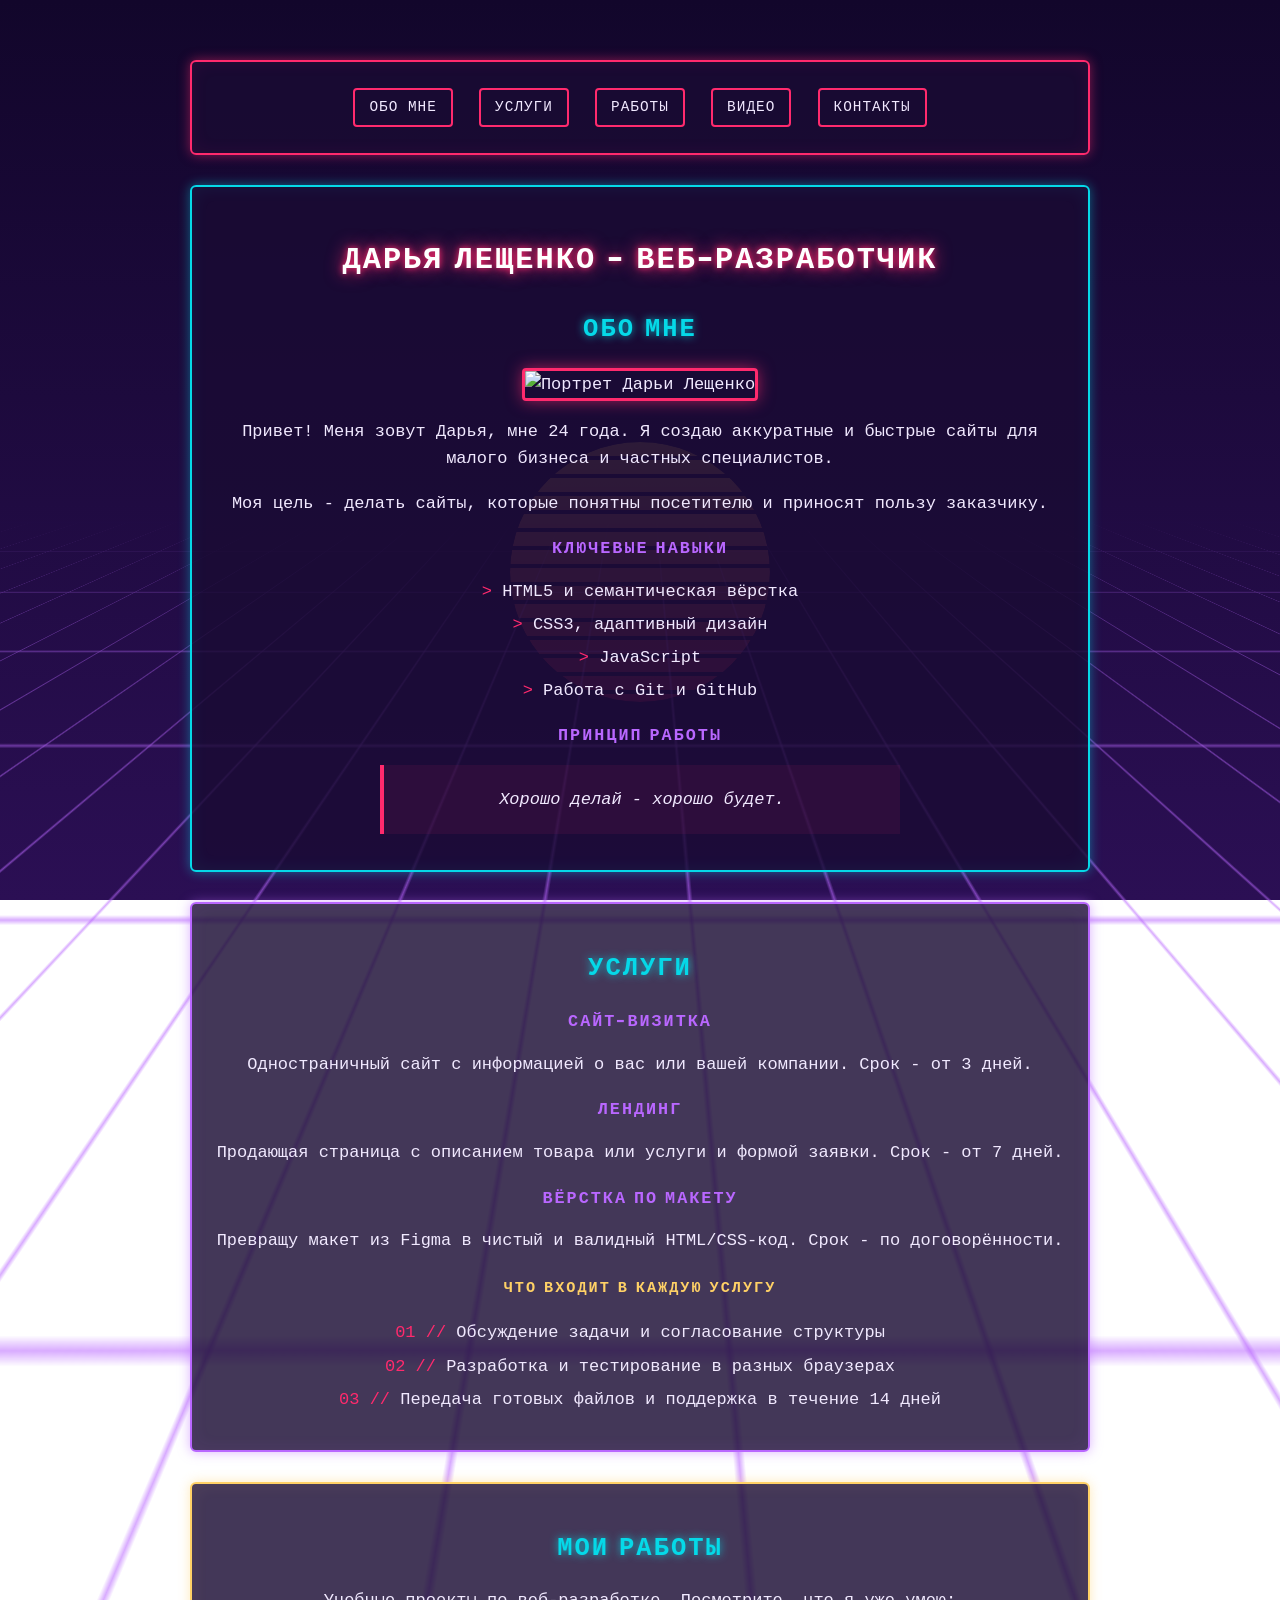
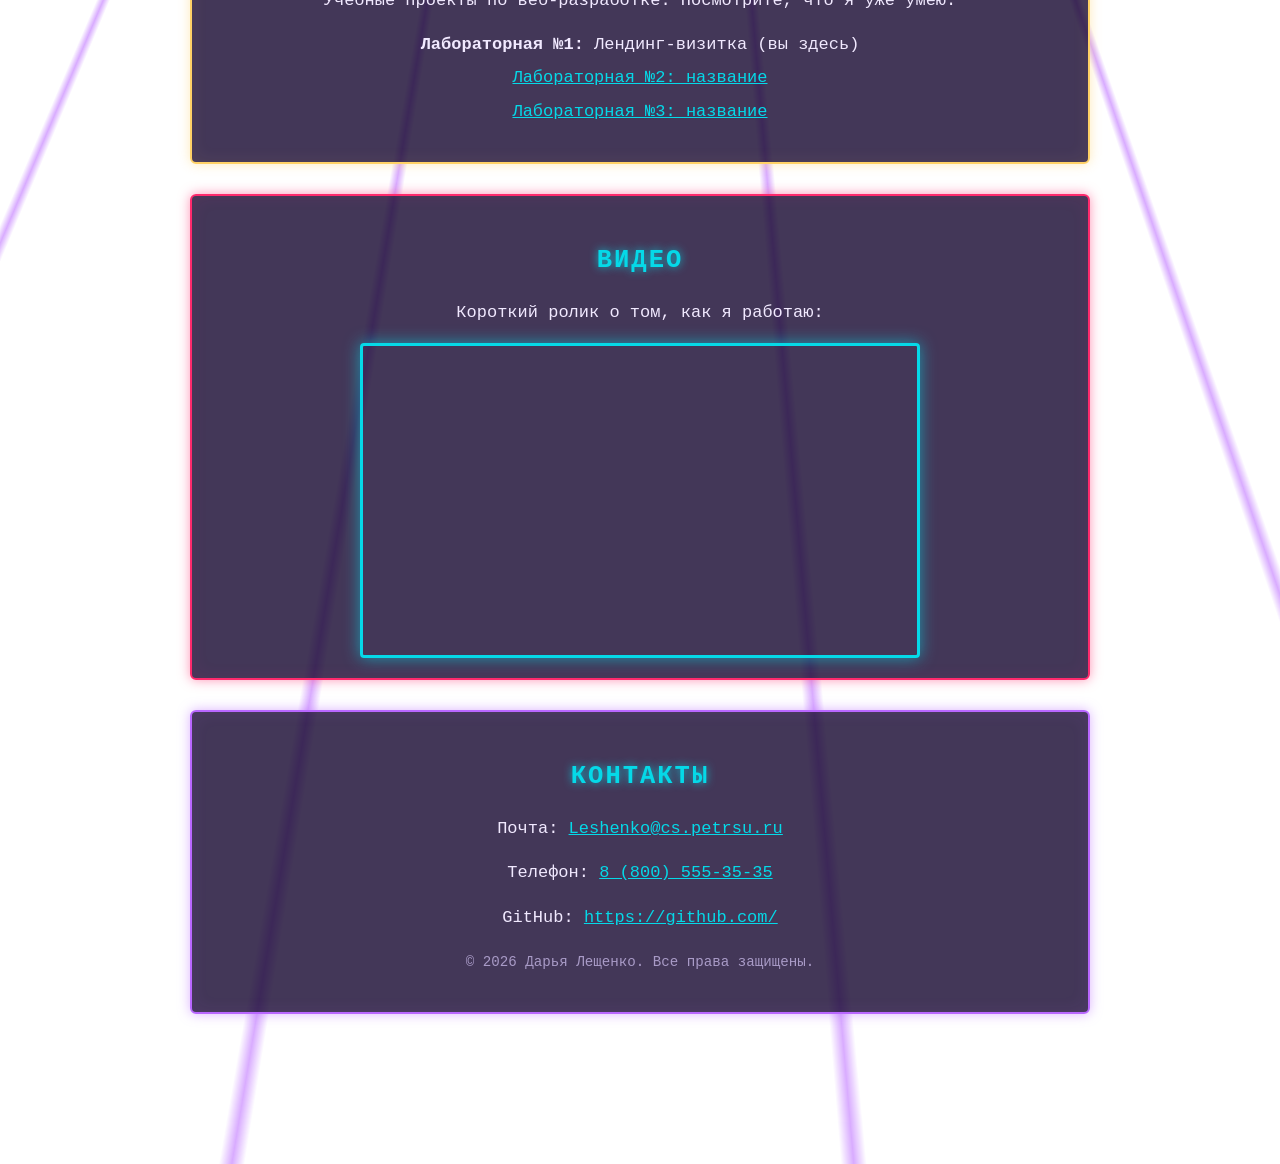
==== index.html @ 241fed95 "Rename Визитка.html to index.html" ====
<!DOCTYPE html>
<html lang="ru">
    <head>
        <meta charset="UTF-8">
        <meta name="viewport" content="width=device-width, initial-scale=1.0">
        <meta name="description" content="Портфолио-визитка Дарьи Лещенко">
        <link rel="stylesheet" href="visitka-style.css">
        <link type="image/x-icon" rel="icon" href="favicon-16x16.png">
        <title>Визитка</title>
    </head>
    <body>
        <header id="top">
            <nav>
                    <a href="#about">Обо мне</a>
                    <a href="#services">Услуги</a>
                    <a href="#works">Работы</a>
                    <a href="#video">Видео</a>
                    <a href="#contacts">Контакты</a>
            </nav>
        </header>

        <main>
            <section id="about">
                <h1>Дарья Лещенко - веб-разработчик</h1>
                <h2>Обо мне</h2>

                <img src="https://static.life.ru/ip/unsafe/rs:fit:1200:/q:98/sh:0.5/czM6Ly9saWZlLXN0YXRpYy9wdWJsaWNhdGlvbnMvMjAyNC8zLzYvMzc0Mjk1NTM5MzIuNTg1NDQud2VicA==.webp" alt="Портрет Дарьи Лещенко" title="Дарья Лещенко, веб-разработчик" width="400" height="300">

                <p>Привет! Меня зовут Дарья, мне 24 года. Я создаю аккуратные и быстрые сайты для малого бизнеса и частных специалистов.</p>
                <p>Моя цель - делать сайты, которые понятны посетителю и приносят пользу заказчику.</p>

                <h3>Ключевые навыки</h3>
                <ul id="skills">
                    <li>HTML5 и семантическая вёрстка</li>
                    <li>CSS3, адаптивный дизайн</li>
                    <li>JavaScript</li>
                    <li>Работа с Git и GitHub</li>
                </ul>

                <h3>Принцип работы</h3>
                <blockquote>
                    <p>Хорошо делай - хорошо будет.</p>
                </blockquote>
            </section>
            <section id="services">
                <h2>Услуги</h2>

                <h3>Сайт-визитка</h3>
                <p>Одностраничный сайт с информацией о вас или вашей компании. Срок - от 3 дней.</p>

                <h3>Лендинг</h3>
                <p>Продающая страница с описанием товара или услуги и формой заявки. Срок - от 7 дней.</p>

                <h3>Вёрстка по макету</h3>
                <p>Превращу макет из Figma в чистый и валидный HTML/CSS-код. Срок - по договорённости.</p>

                <h4>Что входит в каждую услугу</h4>
                <ol>
                    <li>Обсуждение задачи и согласование структуры</li>
                    <li>Разработка и тестирование в разных браузерах</li>
                    <li>Передача готовых файлов и поддержка в течение 14 дней</li>
                </ol>
            </section>
            <section id="works">
                <h2>Мои работы</h2>
                <p>Учебные проекты по веб-разработке. Посмотрите, что я уже умею:</p>

                <ul id="works-list">
                    <li><strong>Лабораторная №1:</strong> Лендинг-визитка (вы здесь)</li>
                    <li><a href="lab2/index.html">Лабораторная №2: название</a></li>
                    <li><a href="lab3/index.html">Лабораторная №3: название</a></li>
                </ul>
            </section>
            <section id="video">
                <h2>Видео</h2>
                <p>Короткий ролик о том, как я работаю:</p>

                <iframe
                    width="560"
                    height="315"
                    src="https://www.youtube-nocookie.com/embed/khq4jkXw_5c"
                    title="Видео-презентация на YouTube"
                    referrerpolicy="strict-origin-when-cross-origin"
                    allow="accelerometer; autoplay; clipboard-write; encrypted-media; gyroscope; picture-in-picture"
                    allowfullscreen>
                </iframe>
            </section>
        </main>

        <footer id="contacts">
            <h2>Контакты</h2>
            <p>Почта: <a href="mailto:Leshenko@cs.petrsu.ru">Leshenko@cs.petrsu.ru</a></p>
            <p>Телефон: <a href="tel:88005553535">8 (800) 555-35-35</a></p>
            <p>GitHub: <a href="https://github.com/" target="_blank" rel="noopener">https://github.com/</a></p>
            <p><small>&copy; 2026 Дарья Лещенко. Все права защищены.</small></p>
        </footer>
    </body>
</html>
---- visitka-style.css ----
/* Шрифт Orbitron подгружается из интернета; без сети сработает запасной */
@import url("https://fonts.googleapis.com/css2?family=Orbitron:wght@500;700&display=swap");
 
:root {
    --bg-top: #12062b;
    --bg-bottom: #2b0f54;
    --panel: rgba(26, 11, 52, 0.82);
    --pink: #ff2a6d;
    --cyan: #05d9e8;
    --violet: #b967ff;
    --sun-1: #ffd166;
    --sun-2: #ff2a6d;
    --text: #f1e9ff;
}
 
* {
    box-sizing: border-box;
}
 
body {
    margin: 0;
    padding: 30px 16px 120px;
    min-height: 100vh;
    overflow-x: hidden;
    background: linear-gradient(180deg, var(--bg-top) 0%, var(--bg-bottom) 100%) fixed;
    color: var(--text);
    font-family: "Courier New", Courier, monospace;
    font-size: 17px;
    line-height: 1.6;
}
 
/* Закат */
body::before {
    content: "";
    position: fixed;
    left: 50%;
    bottom: 22vh;
    width: 260px;
    height: 260px;
    margin-left: -130px;
    border-radius: 50%;
    background: linear-gradient(180deg, var(--sun-1) 0%, var(--sun-2) 100%);
    opacity: 0.45;
    z-index: -2;
    /* полоски на солнце */
    -webkit-mask-image: repeating-linear-gradient(180deg, #000 0 14px, transparent 14px 18px);
    mask-image: repeating-linear-gradient(180deg, #000 0 14px, transparent 14px 18px);
}
 
/* Пол-сетка */
body::after {
    content: "";
    position: fixed;
    left: -50%;
    right: -50%;
    bottom: 0;
    height: 42vh;
    background-image:
        linear-gradient(rgba(185, 103, 255, 0.55) 1px, transparent 1px),
        linear-gradient(90deg, rgba(185, 103, 255, 0.55) 1px, transparent 1px);
    background-size: 48px 48px;
    transform: perspective(300px) rotateX(58deg);
    transform-origin: top center;
    -webkit-mask-image: linear-gradient(to bottom, transparent, #000 60%);
    mask-image: linear-gradient(to bottom, transparent, #000 60%);
    z-index: -1;
}
 
/* Общий вид блоков */
nav,
section,
footer {
    max-width: 900px;
    margin: 30px auto;
    padding: 20px;
    text-align: center;
    background: var(--panel);
    border: 2px solid var(--cyan);
    border-radius: 6px;
    box-shadow: 0 0 12px rgba(5, 217, 232, 0.45), inset 0 0 18px rgba(5, 217, 232, 0.08);
}
 
/* Заголовки */
h1, h2, h3, h4 {
    font-family: Orbitron, "Courier New", monospace;
    text-transform: uppercase;
    letter-spacing: 2px;
}
 
h1 {
    font-size: 1.9rem;
    color: #fff;
    text-shadow: 0 0 6px var(--pink), 0 0 18px var(--pink);
}
 
h2 {
    color: var(--cyan);
    text-shadow: 0 0 8px rgba(5, 217, 232, 0.8);
}
 
h3 {
    color: var(--violet);
    font-size: 1.05rem;
}
 
h4 {
    color: var(--sun-1);
    font-size: 0.95rem;
}
 
/* Меню */
nav {
    border-color: var(--pink);
    box-shadow: 0 0 12px rgba(255, 42, 109, 0.5), inset 0 0 18px rgba(255, 42, 109, 0.08);
}
 
nav a {
    display: inline-block;
    margin: 6px 8px;
    padding: 6px 14px;
    color: var(--text);
    text-decoration: none;
    text-transform: uppercase;
    letter-spacing: 1px;
    font-size: 0.9rem;
    border: 2px solid var(--pink);
    border-radius: 4px;
    transition: background 0.2s, box-shadow 0.2s, color 0.2s;
}
 
nav a:hover,
nav a:focus {
    background: var(--pink);
    color: #fff;
    box-shadow: 0 0 14px var(--pink);
}
 
/* Окантовка секций */
#about    { border-color: var(--cyan); }
#services { border-color: var(--violet); box-shadow: 0 0 12px rgba(185, 103, 255, 0.5), inset 0 0 18px rgba(185, 103, 255, 0.08); }
#works    { border-color: var(--sun-1);  box-shadow: 0 0 12px rgba(255, 209, 102, 0.45), inset 0 0 18px rgba(255, 209, 102, 0.07); }
#video    { border-color: var(--pink);   box-shadow: 0 0 12px rgba(255, 42, 109, 0.5), inset 0 0 18px rgba(255, 42, 109, 0.08); }
 
/* Текст, ссылки, картинки */
a {
    color: var(--cyan);
}
 
a:hover {
    color: var(--pink);
}
 
img {
    max-width: 100%;
    height: auto;
    border: 3px solid var(--pink);
    border-radius: 4px;
    box-shadow: 0 0 16px rgba(255, 42, 109, 0.6);
}
 
blockquote {
    max-width: 520px;
    margin: 16px auto;
    padding: 4px 18px;
    border-left: 4px solid var(--pink);
    background: rgba(255, 42, 109, 0.08);
    font-style: italic;
}
 
/* Списки */
#skills,
#works-list {
    padding: 0;
}
 
#skills li,
#works-list li {
    list-style: none;
    margin: 6px 0;
}
 
#skills li::before {
    content: "> ";
    color: var(--pink);
}
 
ol {
    padding: 0;
    counter-reset: step;
}
 
ol li {
    list-style: none;
    margin: 6px 0;
}
 
ol li::before {
    counter-increment: step;
    content: "0" counter(step) " // ";
    color: var(--pink);
}
 
/* Видео */
iframe {
    display: block;
    margin: 0 auto;
    width: 100%;
    max-width: 560px;
    height: auto;
    aspect-ratio: 16 / 9;
    border: 3px solid var(--cyan);
    border-radius: 4px;
    box-shadow: 0 0 16px rgba(5, 217, 232, 0.6);
}
 
/* Подвал */
footer {
    border-color: var(--violet);
    box-shadow: 0 0 12px rgba(185, 103, 255, 0.5), inset 0 0 18px rgba(185, 103, 255, 0.08);
}
 
small {
    color: #a99bc7;
}
 
/* Мобильные */
@media (max-width: 600px) {
    body {
        font-size: 16px;
        padding: 16px 10px 100px;
    }
 
    h1 {
        font-size: 1.4rem;
    }
 
    body::before {
        width: 180px;
        height: 180px;
        margin-left: -90px;
    }
}
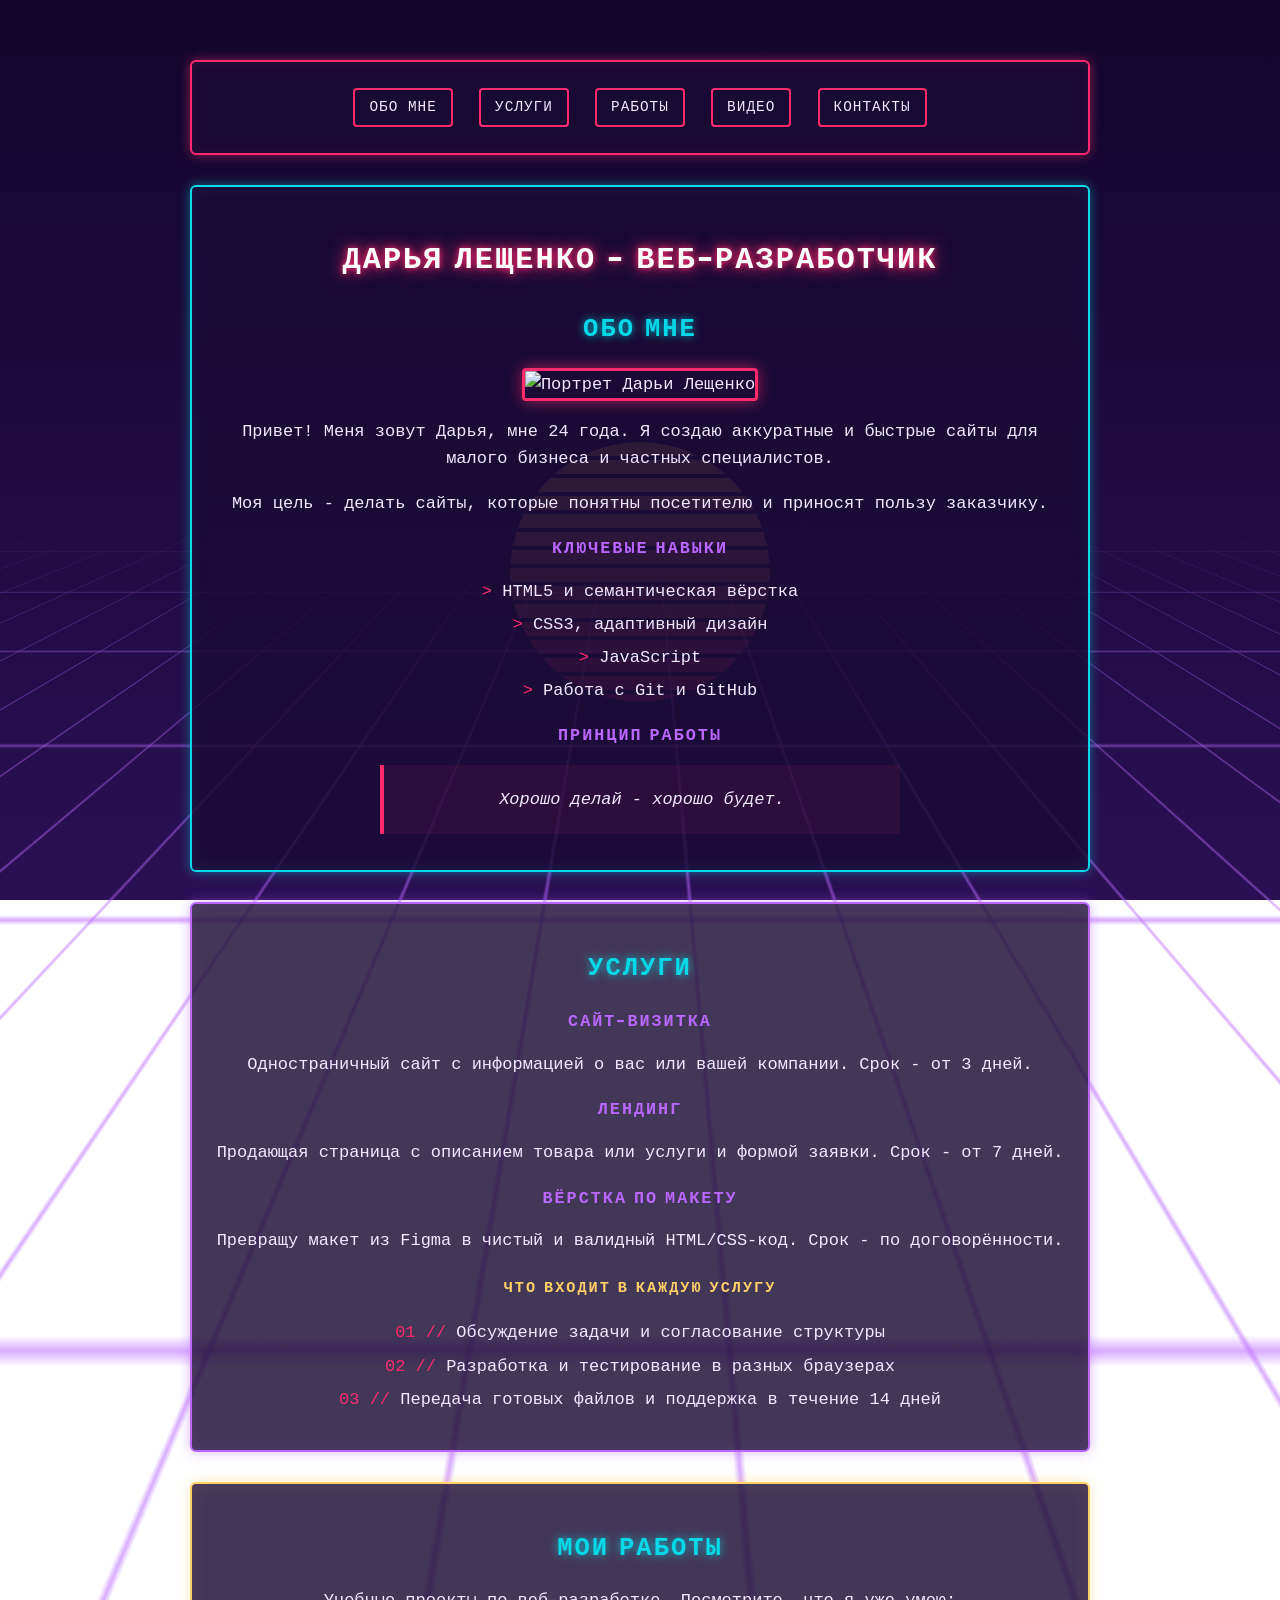
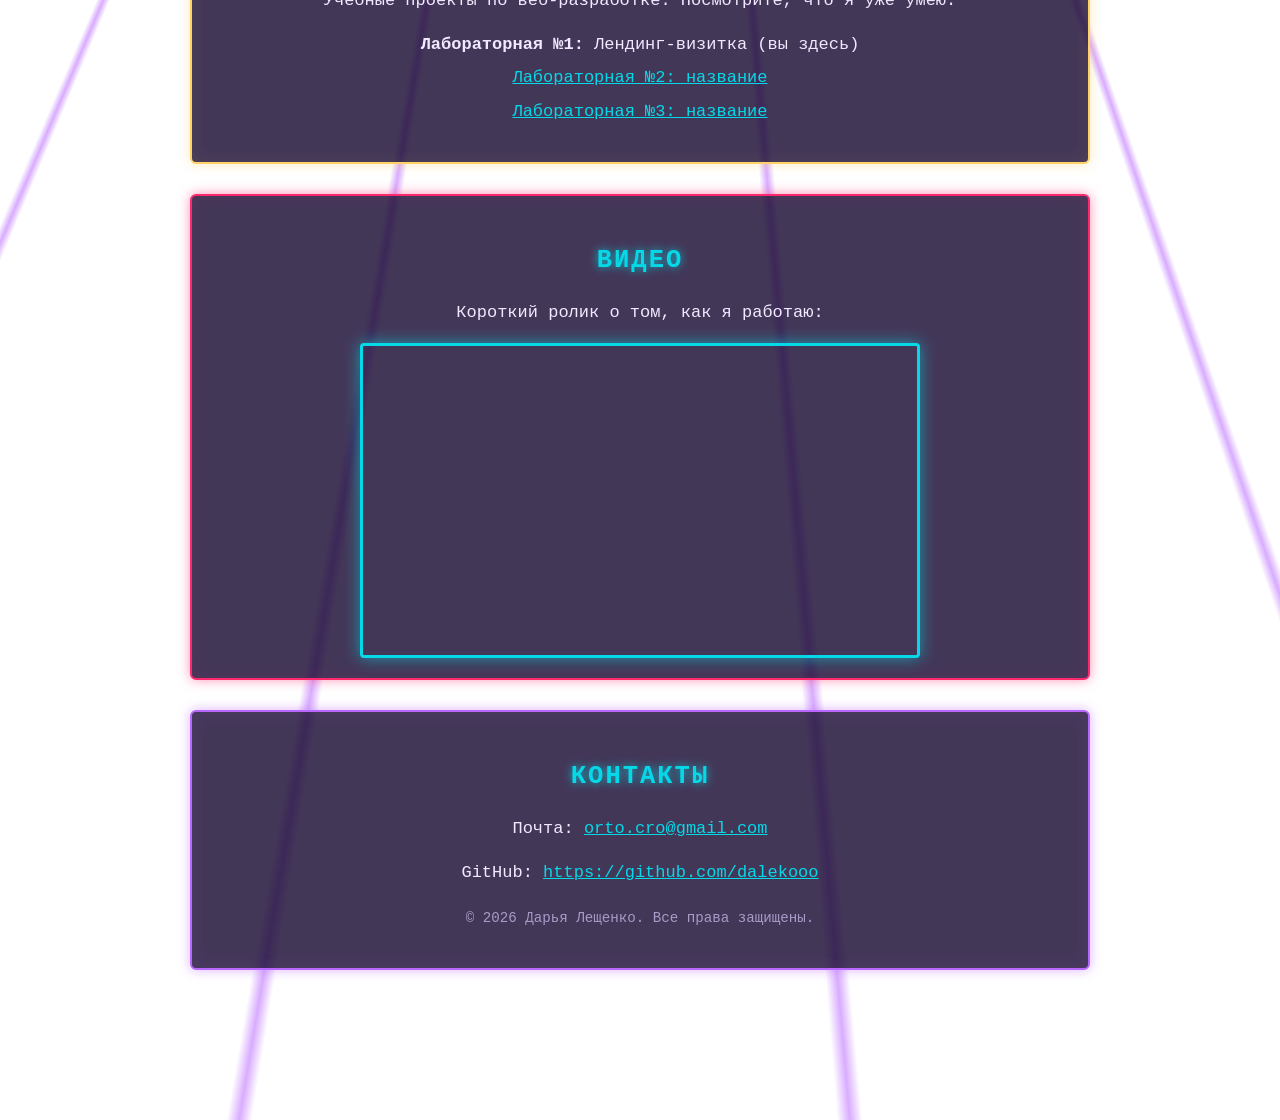
==== commit a734c8ec: "Update index.html" ====
--- a/index.html
+++ b/index.html
@@ -89,9 +89,8 @@
 
         <footer id="contacts">
             <h2>Контакты</h2>
-            <p>Почта: <a href="mailto:Leshenko@cs.petrsu.ru">Leshenko@cs.petrsu.ru</a></p>
-            <p>Телефон: <a href="tel:88005553535">8 (800) 555-35-35</a></p>
-            <p>GitHub: <a href="https://github.com/" target="_blank" rel="noopener">https://github.com/</a></p>
+            <p>Почта: <a href="mailto:orto.cro@gmail.com">orto.cro@gmail.com</a></p>
+            <p>GitHub: <a href="https://github.com/dalekooo" target="_blank" rel="noopener">https://github.com/dalekooo</a></p>
             <p><small>&copy; 2026 Дарья Лещенко. Все права защищены.</small></p>
         </footer>
     </body>
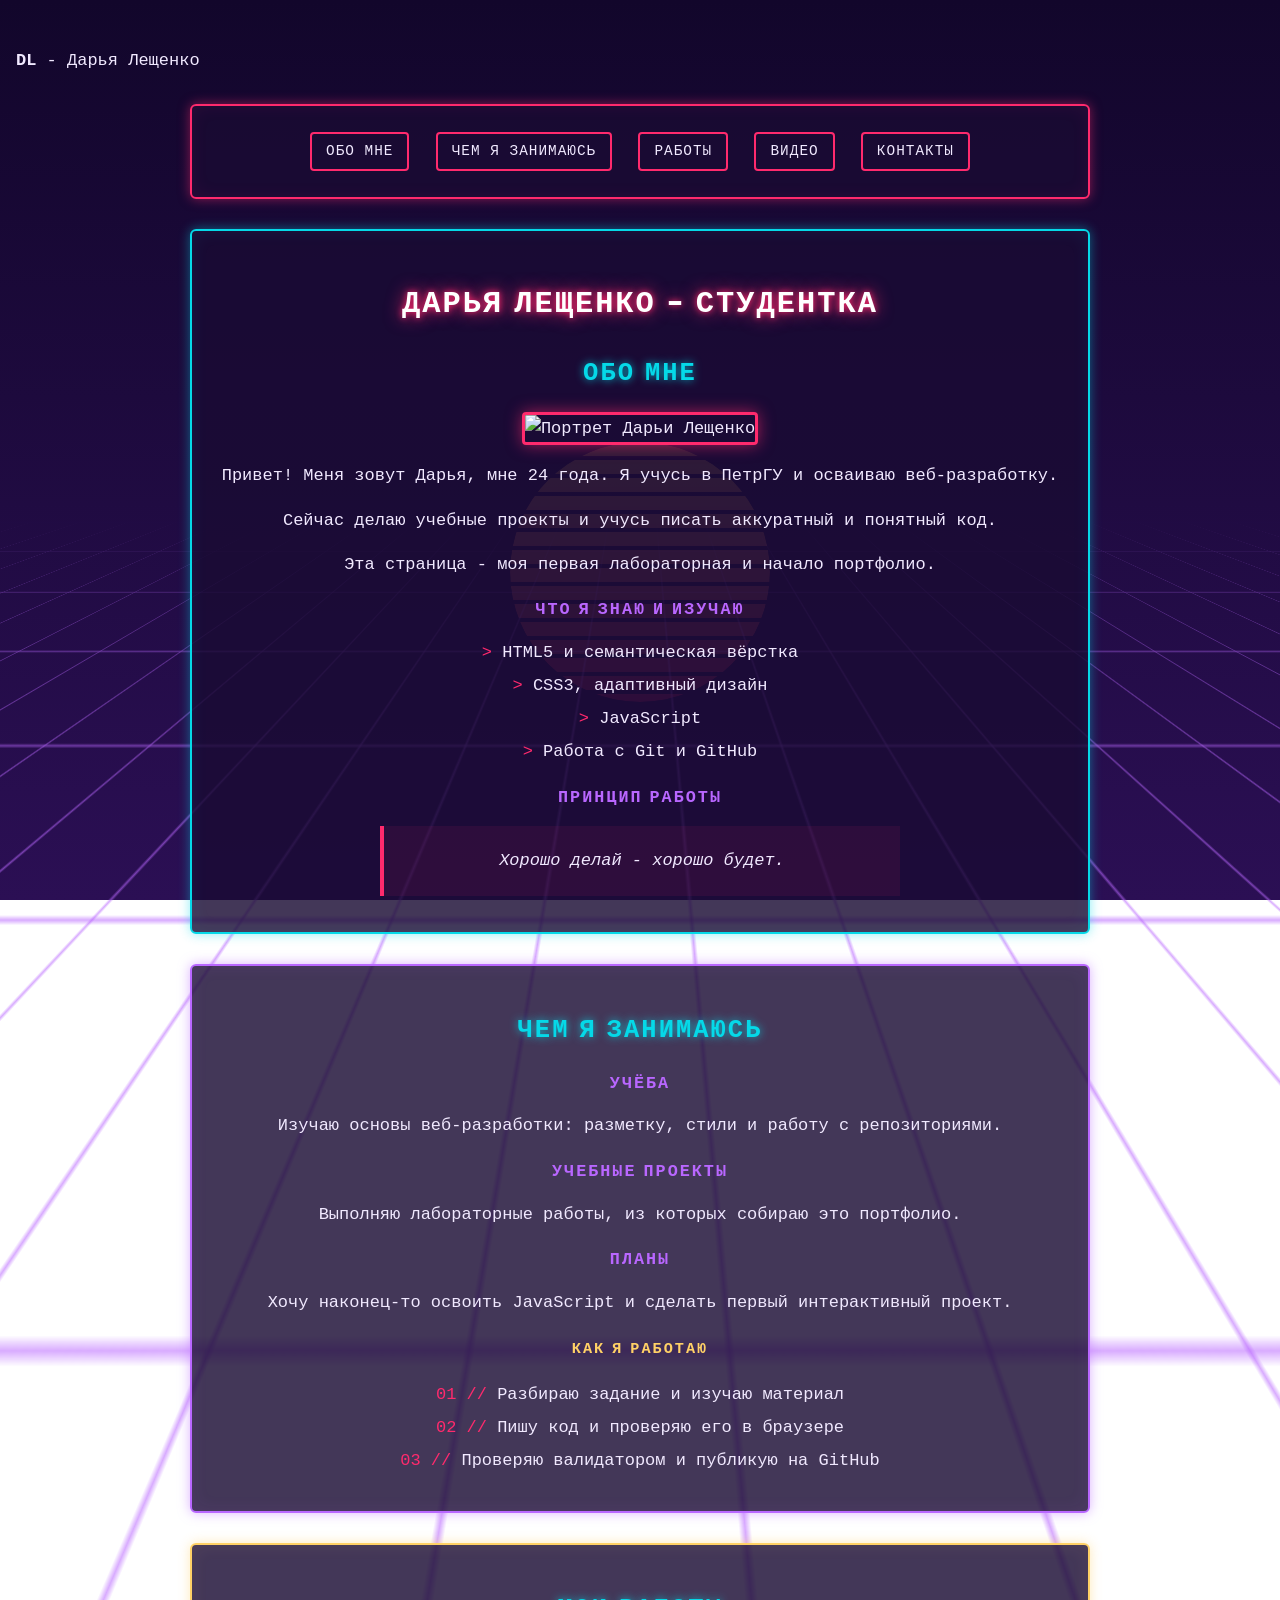
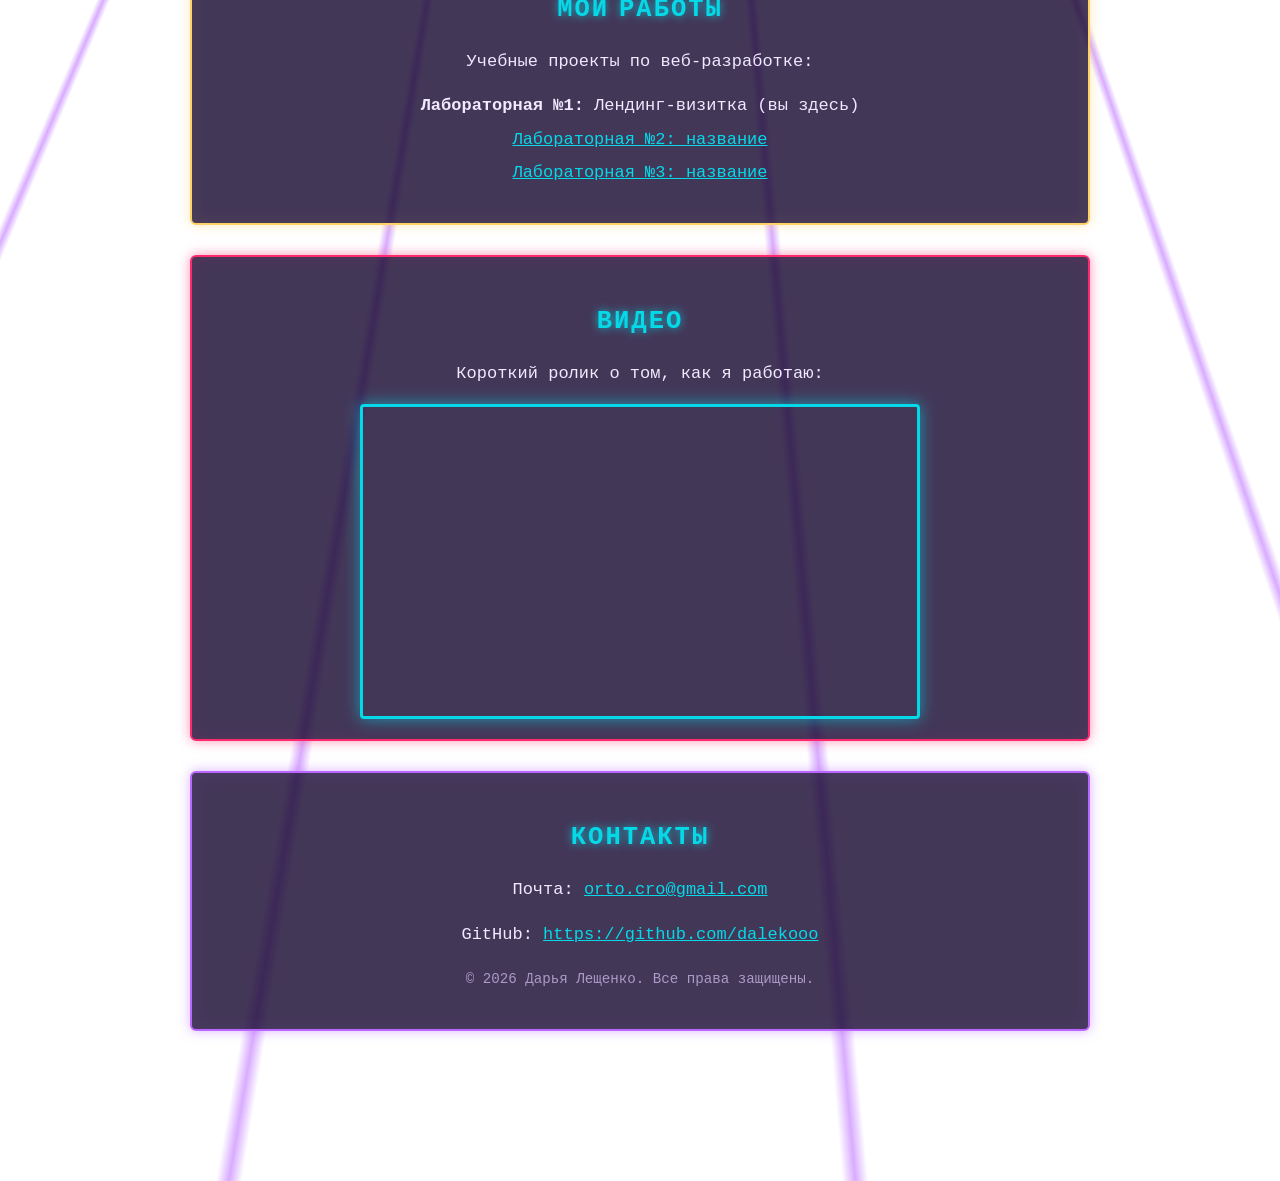
==== commit 6bddc3fc: "Косметические правки" ====
--- a/index.html
+++ b/index.html
@@ -3,16 +3,17 @@
     <head>
         <meta charset="UTF-8">
         <meta name="viewport" content="width=device-width, initial-scale=1.0">
-        <meta name="description" content="Портфолио-визитка Дарьи Лещенко">
+        <meta name="description" content="Студенческое портфолио Дарьи Лещенко">
         <link rel="stylesheet" href="visitka-style.css">
         <link type="image/x-icon" rel="icon" href="favicon-16x16.png">
-        <title>Визитка</title>
+        <title>Портфолио</title>
     </head>
     <body>
         <header id="top">
+            <p><strong>DL</strong> - Дарья Лещенко</p>
             <nav>
                     <a href="#about">Обо мне</a>
-                    <a href="#services">Услуги</a>
+                    <a href="#services">Чем я занимаюсь</a>
                     <a href="#works">Работы</a>
                     <a href="#video">Видео</a>
                     <a href="#contacts">Контакты</a>
@@ -21,15 +22,16 @@
 
         <main>
             <section id="about">
-                <h1>Дарья Лещенко - веб-разработчик</h1>
+                <h1>Дарья Лещенко - студентка</h1>
                 <h2>Обо мне</h2>
 
-                <img src="https://static.life.ru/ip/unsafe/rs:fit:1200:/q:98/sh:0.5/czM6Ly9saWZlLXN0YXRpYy9wdWJsaWNhdGlvbnMvMjAyNC8zLzYvMzc0Mjk1NTM5MzIuNTg1NDQud2VicA==.webp" alt="Портрет Дарьи Лещенко" title="Дарья Лещенко, веб-разработчик" width="400" height="300">
+                <img src="https://static.life.ru/ip/unsafe/rs:fit:1200:/q:98/sh:0.5/czM6Ly9saWZlLXN0YXRpYy9wdWJsaWNhdGlvbnMvMjAyNC8zLzYvMzc0Mjk1NTM5MzIuNTg1NDQud2VicA==.webp" alt="Портрет Дарьи Лещенко" title="Дарья Лещенко, студентка" width="400" height="300">
 
-                <p>Привет! Меня зовут Дарья, мне 24 года. Я создаю аккуратные и быстрые сайты для малого бизнеса и частных специалистов.</p>
-                <p>Моя цель - делать сайты, которые понятны посетителю и приносят пользу заказчику.</p>
+                <p>Привет! Меня зовут Дарья, мне 24 года. Я учусь в ПетрГУ и осваиваю веб-разработку.</p>
+                <p>Сейчас делаю учебные проекты и учусь писать аккуратный и понятный код.</p>
+                <p>Эта страница - моя первая лабораторная и начало портфолио.</p>
 
-                <h3>Ключевые навыки</h3>
+                <h3>Что я знаю и изучаю</h3>
                 <ul id="skills">
                     <li>HTML5 и семантическая вёрстка</li>
                     <li>CSS3, адаптивный дизайн</li>
@@ -43,27 +45,27 @@
                 </blockquote>
             </section>
             <section id="services">
-                <h2>Услуги</h2>
+                <h2>Чем я занимаюсь</h2>
 
-                <h3>Сайт-визитка</h3>
-                <p>Одностраничный сайт с информацией о вас или вашей компании. Срок - от 3 дней.</p>
+                <h3>Учёба</h3>
+                <p>Изучаю основы веб-разработки: разметку, стили и работу с репозиториями.</p>
 
-                <h3>Лендинг</h3>
-                <p>Продающая страница с описанием товара или услуги и формой заявки. Срок - от 7 дней.</p>
+                <h3>Учебные проекты</h3>
+                <p>Выполняю лабораторные работы, из которых собираю это портфолио.</p>
 
-                <h3>Вёрстка по макету</h3>
-                <p>Превращу макет из Figma в чистый и валидный HTML/CSS-код. Срок - по договорённости.</p>
+                <h3>Планы</h3>
+                <p>Хочу наконец-то освоить JavaScript и сделать первый интерактивный проект.</p>
 
-                <h4>Что входит в каждую услугу</h4>
+                <h4>Как я работаю</h4>
                 <ol>
-                    <li>Обсуждение задачи и согласование структуры</li>
-                    <li>Разработка и тестирование в разных браузерах</li>
-                    <li>Передача готовых файлов и поддержка в течение 14 дней</li>
+                    <li>Разбираю задание и изучаю материал</li>
+                    <li>Пишу код и проверяю его в браузере</li>
+                    <li>Проверяю валидатором и публикую на GitHub</li>
                 </ol>
             </section>
             <section id="works">
                 <h2>Мои работы</h2>
-                <p>Учебные проекты по веб-разработке. Посмотрите, что я уже умею:</p>
+                <p>Учебные проекты по веб-разработке:</p>
 
                 <ul id="works-list">
                     <li><strong>Лабораторная №1:</strong> Лендинг-визитка (вы здесь)</li>
--- a/visitka-style.css
+++ b/visitka-style.css
@@ -1,4 +1,4 @@
-/* Шрифт Orbitron подгружается из интернета; без сети сработает запасной */
+/* Шрифт Orbitron подгружается из интернета, без сети сработает запасной */
 @import url("https://fonts.googleapis.com/css2?family=Orbitron:wght@500;700&display=swap");
  
 :root {
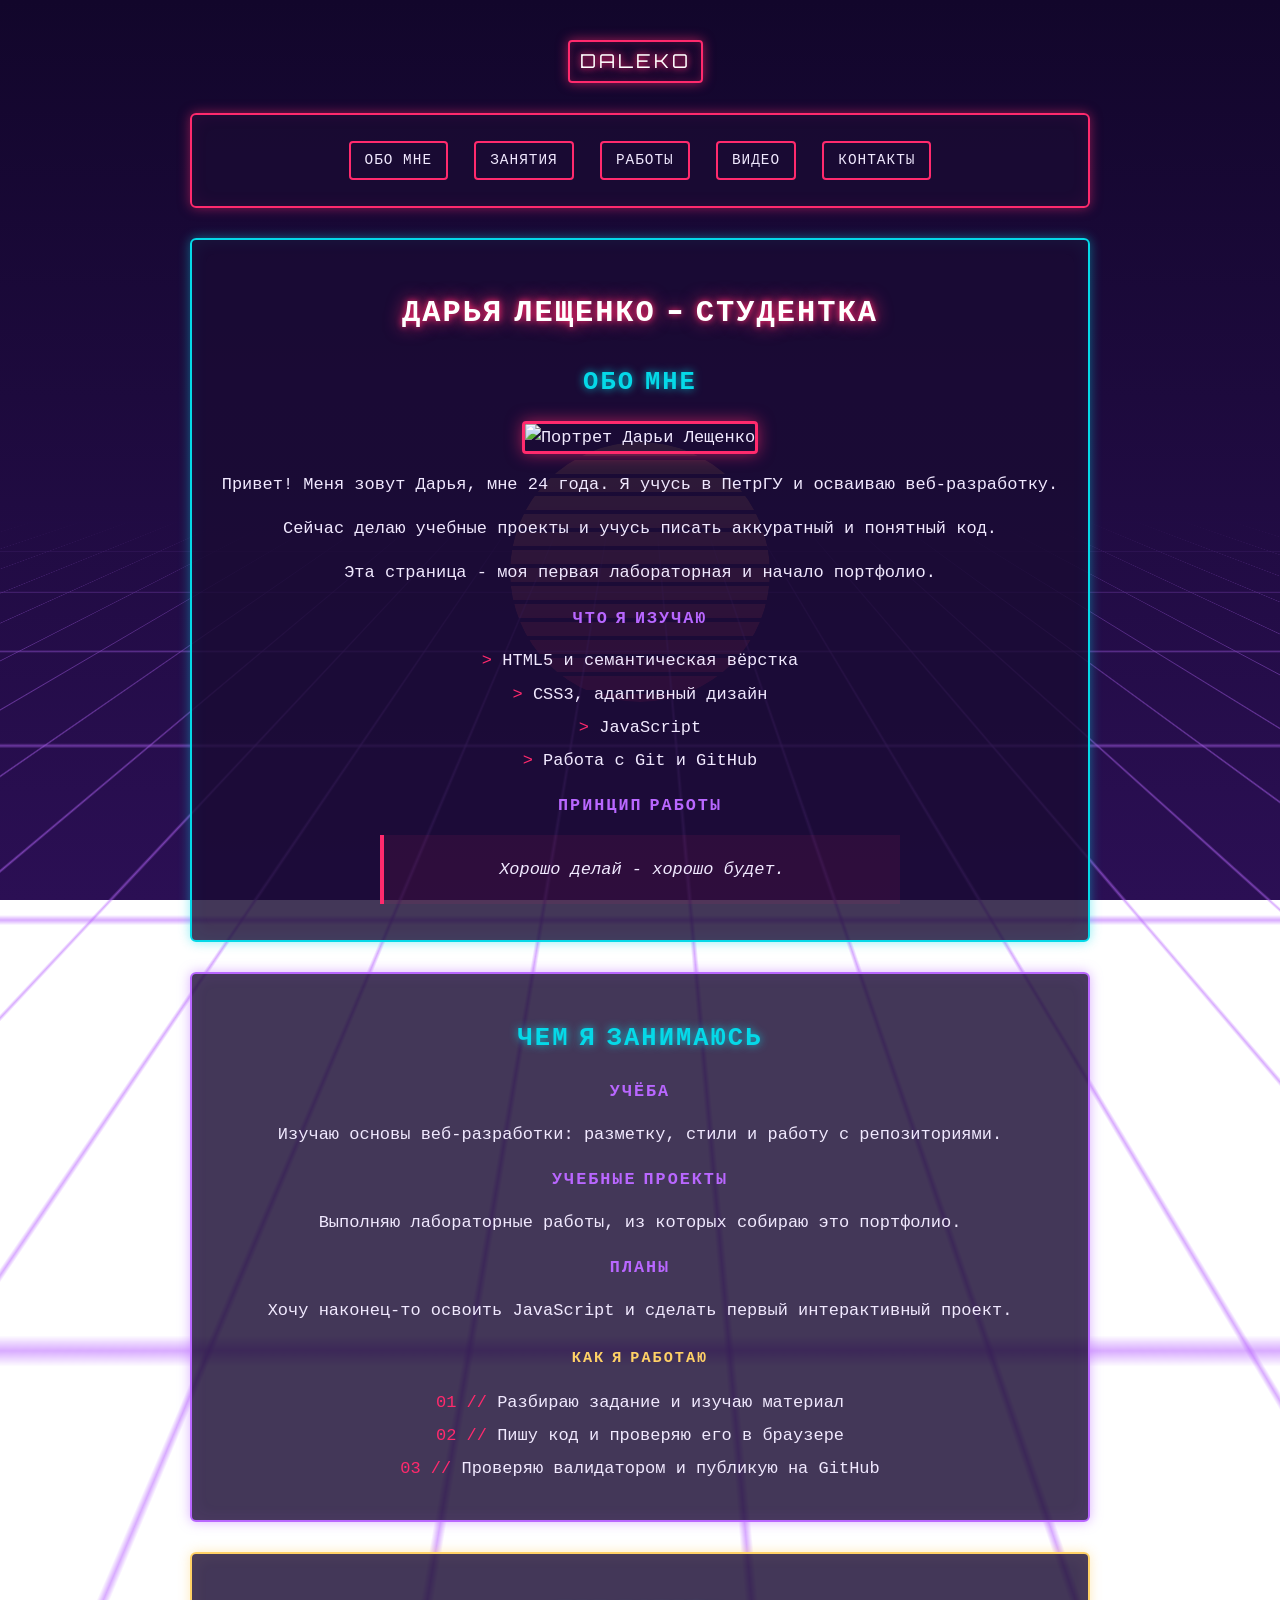
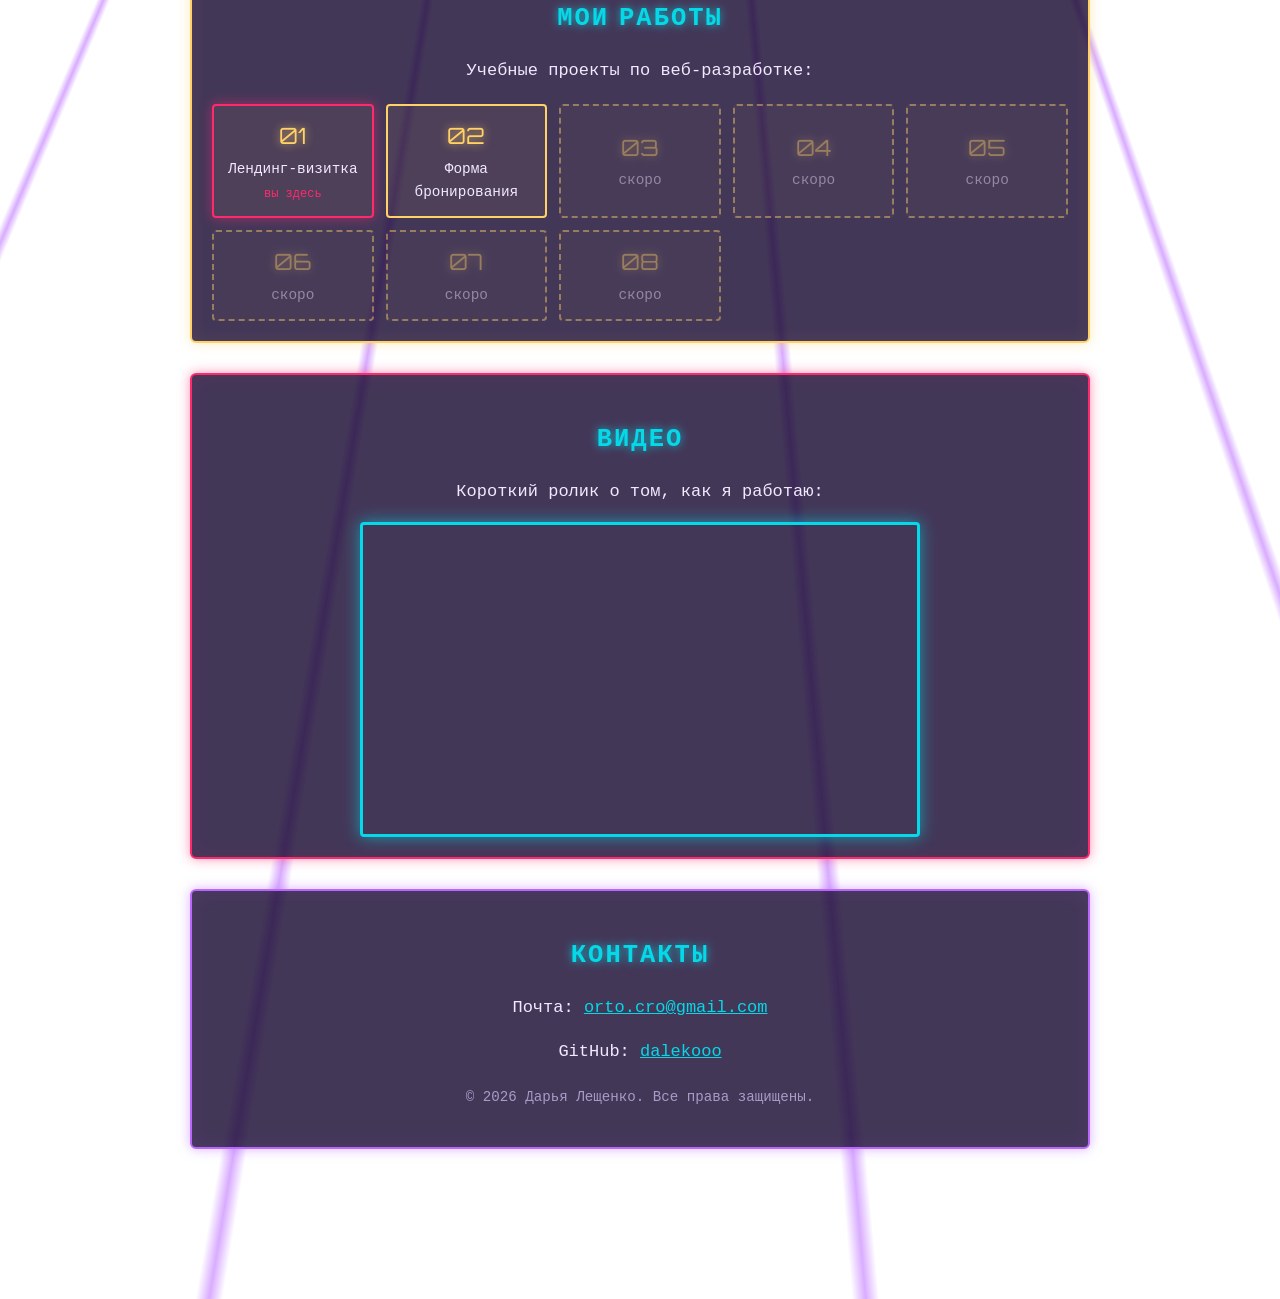
==== commit d1087627: "Небольшие корректировки" ====
--- a/index.html
+++ b/index.html
@@ -10,10 +10,10 @@
     </head>
     <body>
         <header id="top">
-            <p><strong>DL</strong> - Дарья Лещенко</p>
+            <p class="logo"><span>daleko</span></p>
             <nav>
                     <a href="#about">Обо мне</a>
-                    <a href="#services">Чем я занимаюсь</a>
+                    <a href="#services">Занятия</a>
                     <a href="#works">Работы</a>
                     <a href="#video">Видео</a>
                     <a href="#contacts">Контакты</a>
@@ -31,7 +31,7 @@
                 <p>Сейчас делаю учебные проекты и учусь писать аккуратный и понятный код.</p>
                 <p>Эта страница - моя первая лабораторная и начало портфолио.</p>
 
-                <h3>Что я знаю и изучаю</h3>
+                <h3>Что я изучаю</h3>
                 <ul id="skills">
                     <li>HTML5 и семантическая вёрстка</li>
                     <li>CSS3, адаптивный дизайн</li>
@@ -68,9 +68,41 @@
                 <p>Учебные проекты по веб-разработке:</p>
 
                 <ul id="works-list">
-                    <li><strong>Лабораторная №1:</strong> Лендинг-визитка (вы здесь)</li>
-                    <li><a href="lab2/index.html">Лабораторная №2: название</a></li>
-                    <li><a href="lab3/index.html">Лабораторная №3: название</a></li>
+                    <li class="current">
+                        <span class="num">01</span>
+                        <span class="title">Лендинг-визитка</span>
+                        <span class="note">вы здесь</span>
+                    </li>
+                    <li>
+                        <a href="lab2/index.html">
+                            <span class="num">02</span>
+                            <span class="title">Форма бронирования</span>
+                        </a>
+                    </li>
+                    <li class="soon">
+                        <span class="num">03</span>
+                        <span class="title">скоро</span>
+                    </li>
+                    <li class="soon">
+                        <span class="num">04</span>
+                        <span class="title">скоро</span>
+                    </li>
+                    <li class="soon">
+                        <span class="num">05</span>
+                        <span class="title">скоро</span>
+                    </li>
+                    <li class="soon">
+                        <span class="num">06</span>
+                        <span class="title">скоро</span>
+                    </li>
+                    <li class="soon">
+                        <span class="num">07</span>
+                        <span class="title">скоро</span>
+                    </li>
+                    <li class="soon">
+                        <span class="num">08</span>
+                        <span class="title">скоро</span>
+                    </li>
                 </ul>
             </section>
             <section id="video">
@@ -92,7 +124,7 @@
         <footer id="contacts">
             <h2>Контакты</h2>
             <p>Почта: <a href="mailto:orto.cro@gmail.com">orto.cro@gmail.com</a></p>
-            <p>GitHub: <a href="https://github.com/dalekooo" target="_blank" rel="noopener">https://github.com/dalekooo</a></p>
+            <p>GitHub: <a href="https://github.com/dalekooo" target="_blank" rel="noopener">dalekooo</a></p>
             <p><small>&copy; 2026 Дарья Лещенко. Все права защищены.</small></p>
         </footer>
     </body>
--- a/visitka-style.css
+++ b/visitka-style.css
@@ -74,6 +74,7 @@
     margin: 30px auto;
     padding: 20px;
     text-align: center;
+    overflow-wrap: anywhere;
     background: var(--panel);
     border: 2px solid var(--cyan);
     border-radius: 6px;
@@ -108,6 +109,30 @@
     font-size: 0.95rem;
 }
  
+/* Лого */
+.logo {
+    max-width: 900px;
+    margin: 10px auto 0;
+    text-align: center;
+    font-family: Orbitron, "Courier New", monospace;
+    font-size: 1.2rem;
+    text-transform: uppercase;
+    letter-spacing: 3px;
+    color: var(--text);
+    text-shadow: 0 0 8px rgba(185, 103, 255, 0.8);
+}
+ 
+.logo span {
+    display: inline-block;
+    margin-right: 10px;
+    padding: 4px 10px;
+    color: #fff;
+    border: 2px solid var(--pink);
+    border-radius: 4px;
+    text-shadow: 0 0 6px var(--pink), 0 0 14px var(--pink);
+    box-shadow: 0 0 12px rgba(255, 42, 109, 0.6), inset 0 0 8px rgba(255, 42, 109, 0.25);
+}
+
 /* Меню */
 nav {
     border-color: var(--pink);
@@ -183,7 +208,82 @@
     content: "> ";
     color: var(--pink);
 }
- 
+
+/* Сетка карточек «Мои работы» */
+#works-list {
+    display: grid;
+    grid-template-columns: repeat(auto-fill, minmax(150px, 1fr));
+    gap: 12px;
+    margin: 20px 0 0;
+    padding: 0;
+}
+ 
+#works-list li {
+    margin: 0;
+    padding: 0;
+    list-style: none;
+    border: 2px solid var(--sun-1);
+    border-radius: 4px;
+    background: rgba(255, 209, 102, 0.06);
+    transition: box-shadow 0.2s, background 0.2s;
+}
+ 
+/* Ссылка растягивается на всю карточку, а у карточек без ссылки отступы дают сами li */
+#works-list li > a,
+#works-list li.current,
+#works-list li.soon {
+    display: flex;
+    flex-direction: column;
+    gap: 4px;
+    padding: 12px 8px;
+    min-height: 90px;
+    justify-content: center;
+}
+ 
+#works-list li > a {
+    padding: 12px 8px;
+    color: var(--text);
+    text-decoration: none;
+}
+ 
+#works-list li:hover {
+    background: rgba(255, 209, 102, 0.15);
+    box-shadow: 0 0 14px rgba(255, 209, 102, 0.55);
+}
+ 
+#works-list .num {
+    font-family: Orbitron, "Courier New", monospace;
+    font-size: 1.4rem;
+    color: var(--sun-1);
+    text-shadow: 0 0 8px rgba(255, 209, 102, 0.7);
+}
+ 
+#works-list .title {
+    font-size: 0.9rem;
+}
+ 
+#works-list .note {
+    font-size: 0.75rem;
+    color: var(--pink);
+}
+ 
+/* Текущая страница */
+#works-list li.current {
+    border-color: var(--pink);
+    box-shadow: 0 0 12px rgba(255, 42, 109, 0.5);
+}
+ 
+/* Работы, которых ещё нет */
+#works-list li.soon {
+    border-style: dashed;
+    opacity: 0.45;
+}
+ 
+#works-list li.soon:hover {
+    background: rgba(255, 209, 102, 0.06);
+    box-shadow: none;
+}
+
 ol {
     padding: 0;
     counter-reset: step;
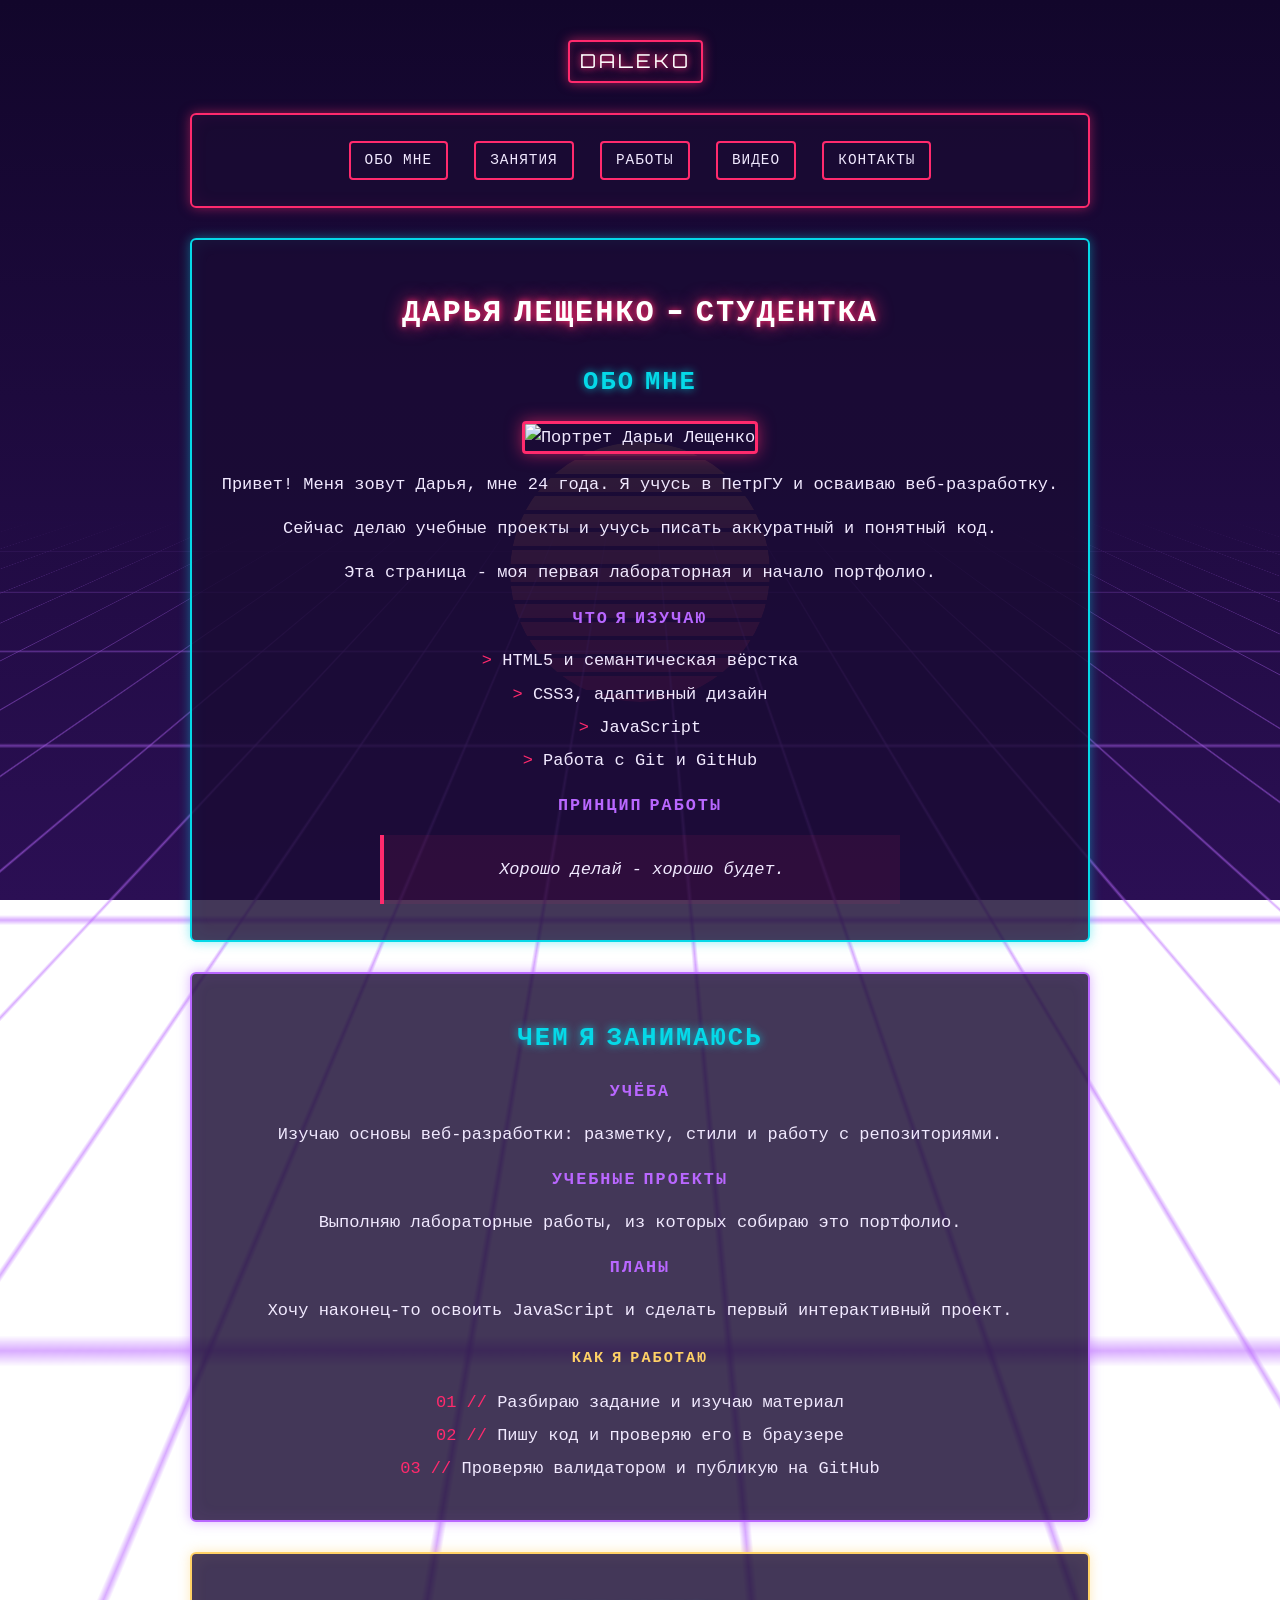
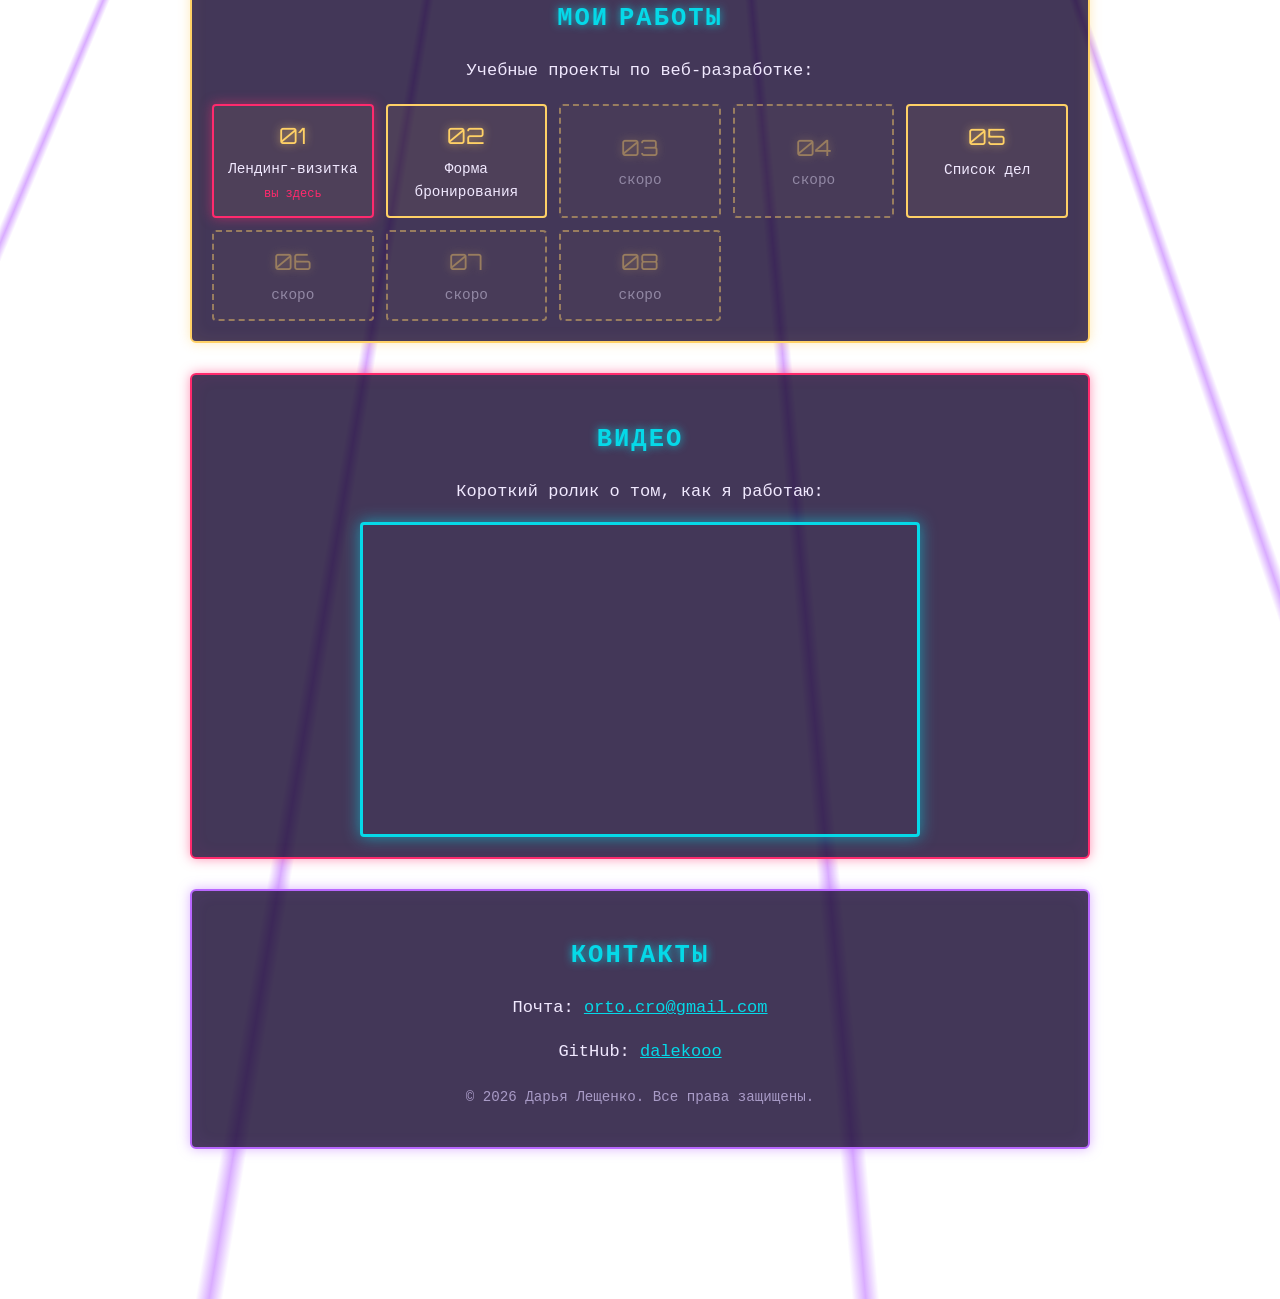
==== commit 7f5ab652: "Добавила лабу 2 и половину лабы 5, небольшие изменения в визитке" ====
--- a/index.html
+++ b/index.html
@@ -87,9 +87,11 @@
                         <span class="num">04</span>
                         <span class="title">скоро</span>
                     </li>
-                    <li class="soon">
+                    <li>
+                        <a href="lab5/index.html">
                         <span class="num">05</span>
-                        <span class="title">скоро</span>
+                        <span class="title">Список дел</span>
+                        </a>
                     </li>
                     <li class="soon">
                         <span class="num">06</span>
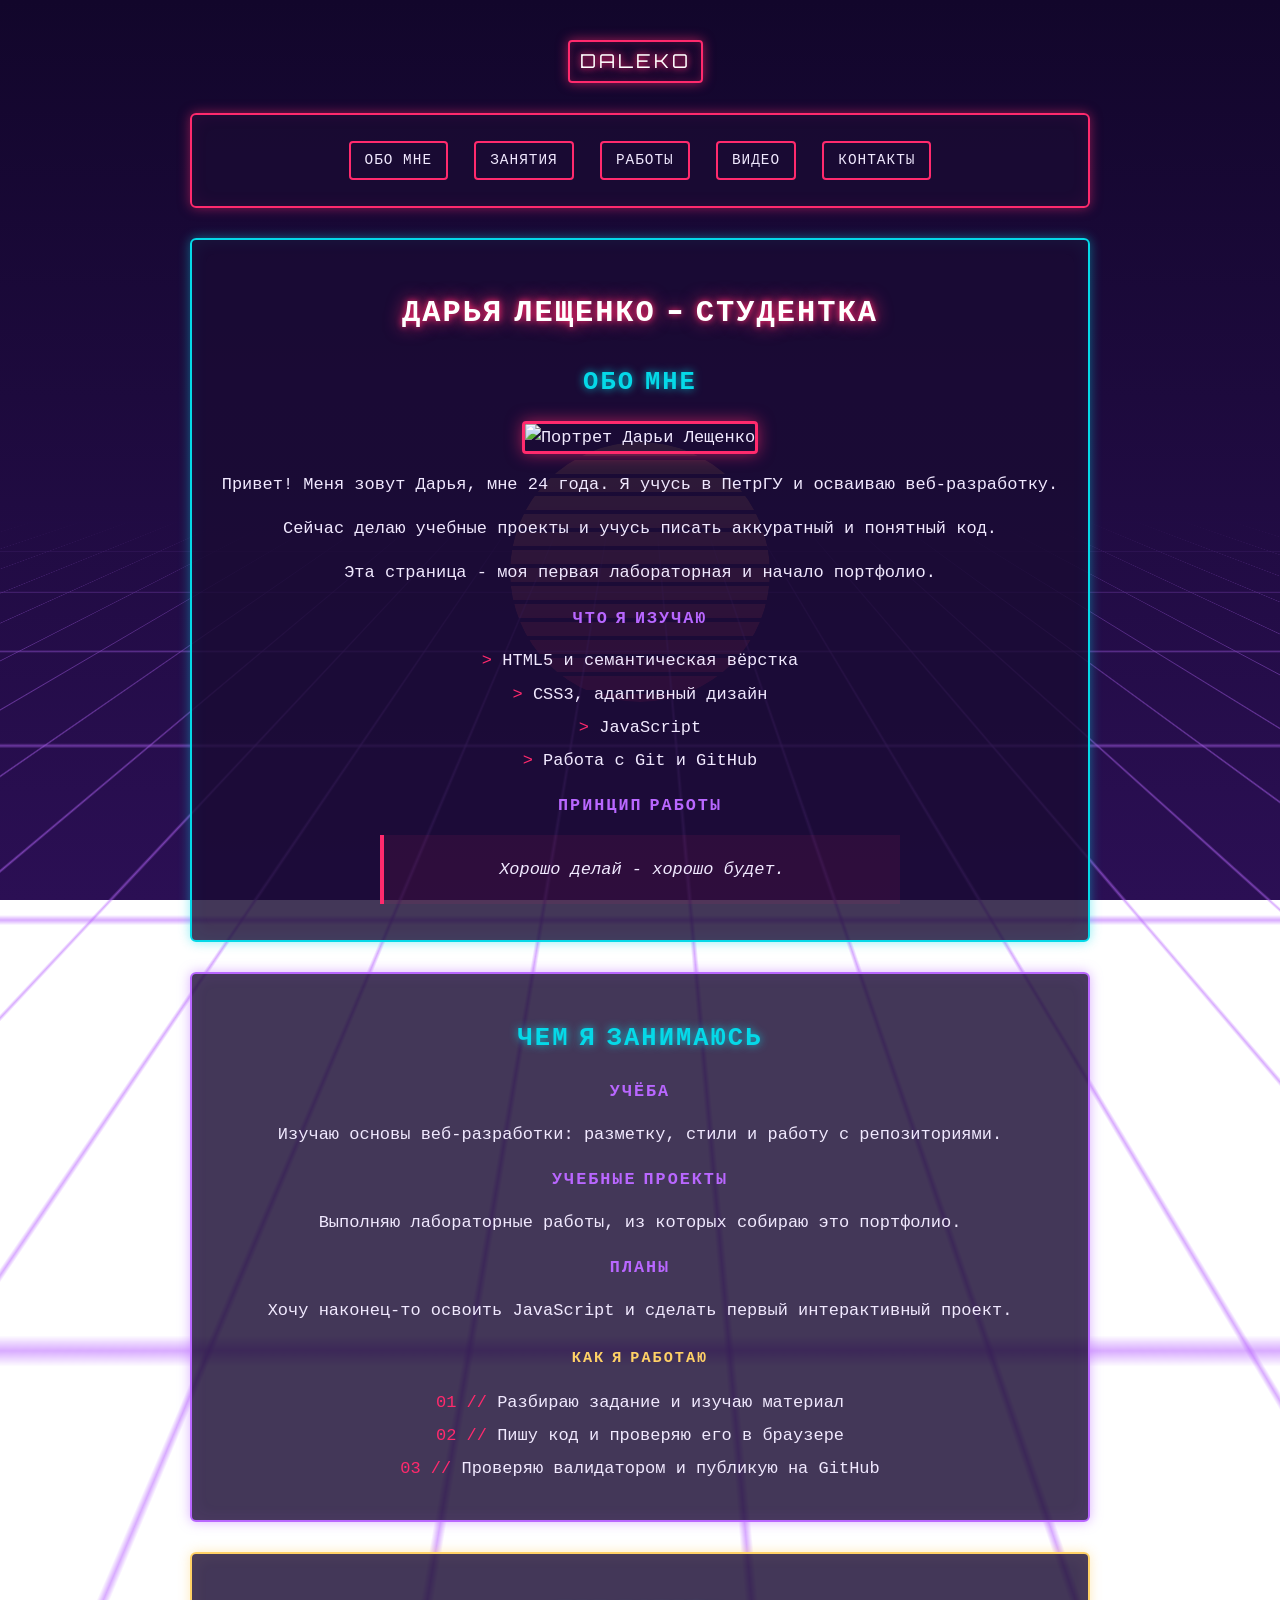
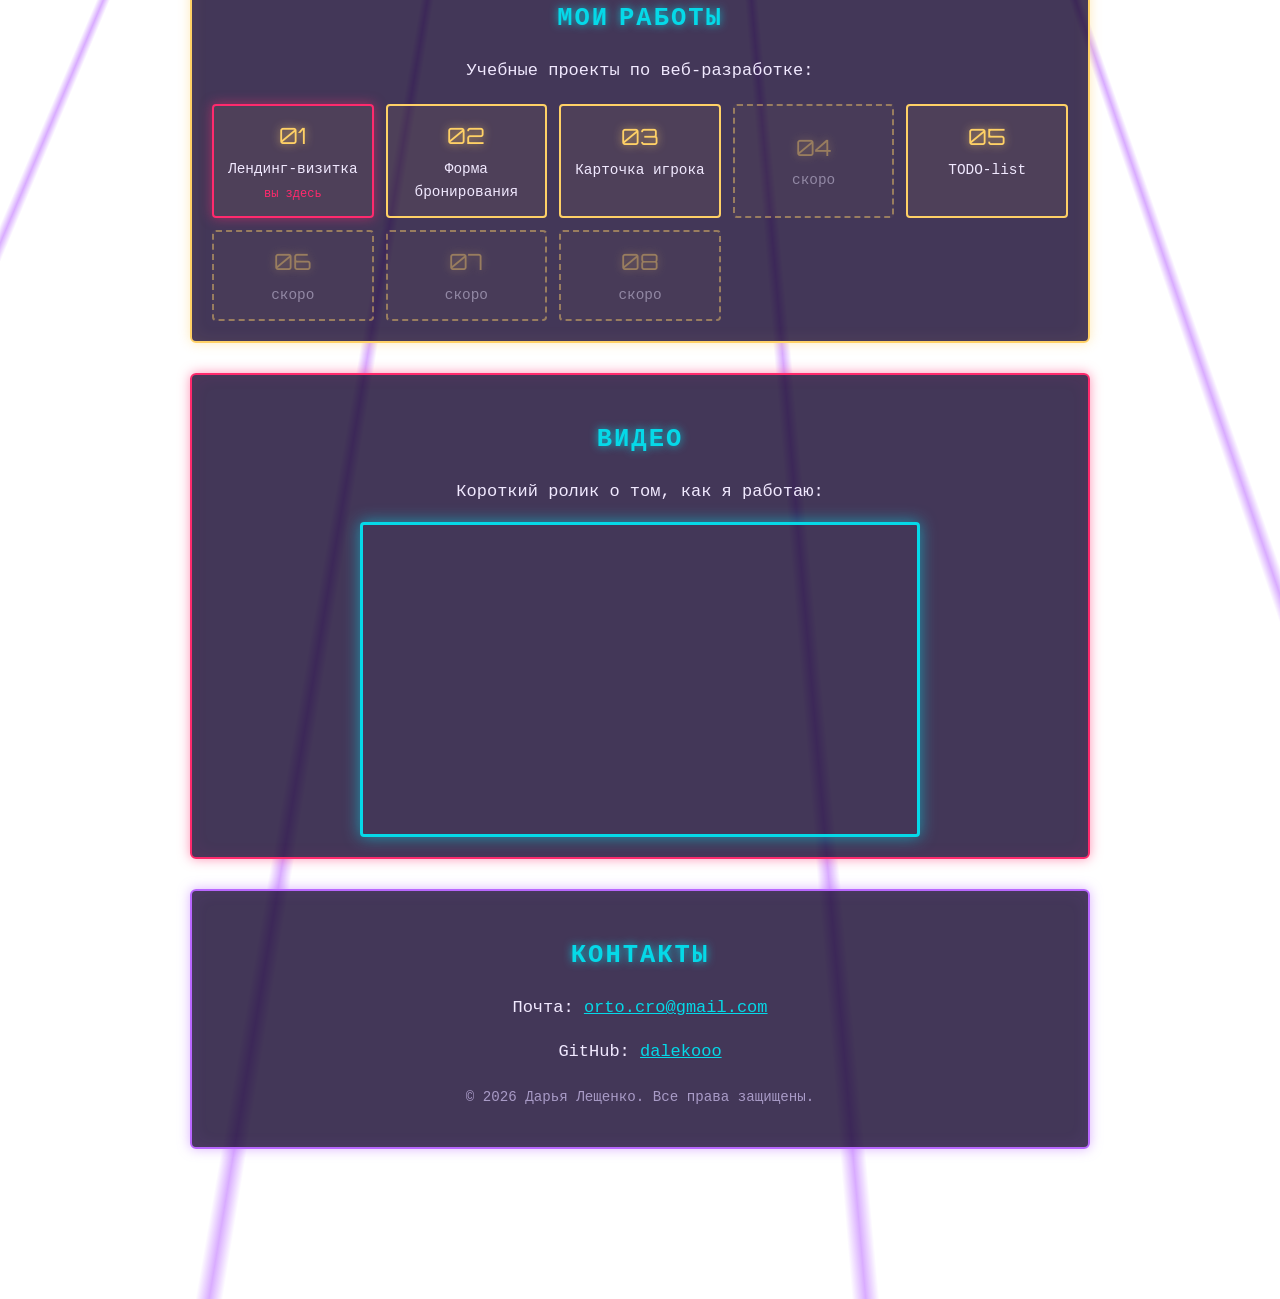
==== commit f42ee468: "Добавила 3 лабу; небольшие правки во вторую; в первой изменение карточки" ====
--- a/index.html
+++ b/index.html
@@ -79,9 +79,11 @@
                             <span class="title">Форма бронирования</span>
                         </a>
                     </li>
-                    <li class="soon">
+                    <li>
+                        <a href="lab3/index.html">
                         <span class="num">03</span>
-                        <span class="title">скоро</span>
+                        <span class="title">Карточка игрока</span>
+                        </a>
                     </li>
                     <li class="soon">
                         <span class="num">04</span>
@@ -90,7 +92,7 @@
                     <li>
                         <a href="lab5/index.html">
                         <span class="num">05</span>
-                        <span class="title">Список дел</span>
+                        <span class="title">TODO-list</span>
                         </a>
                     </li>
                     <li class="soon">
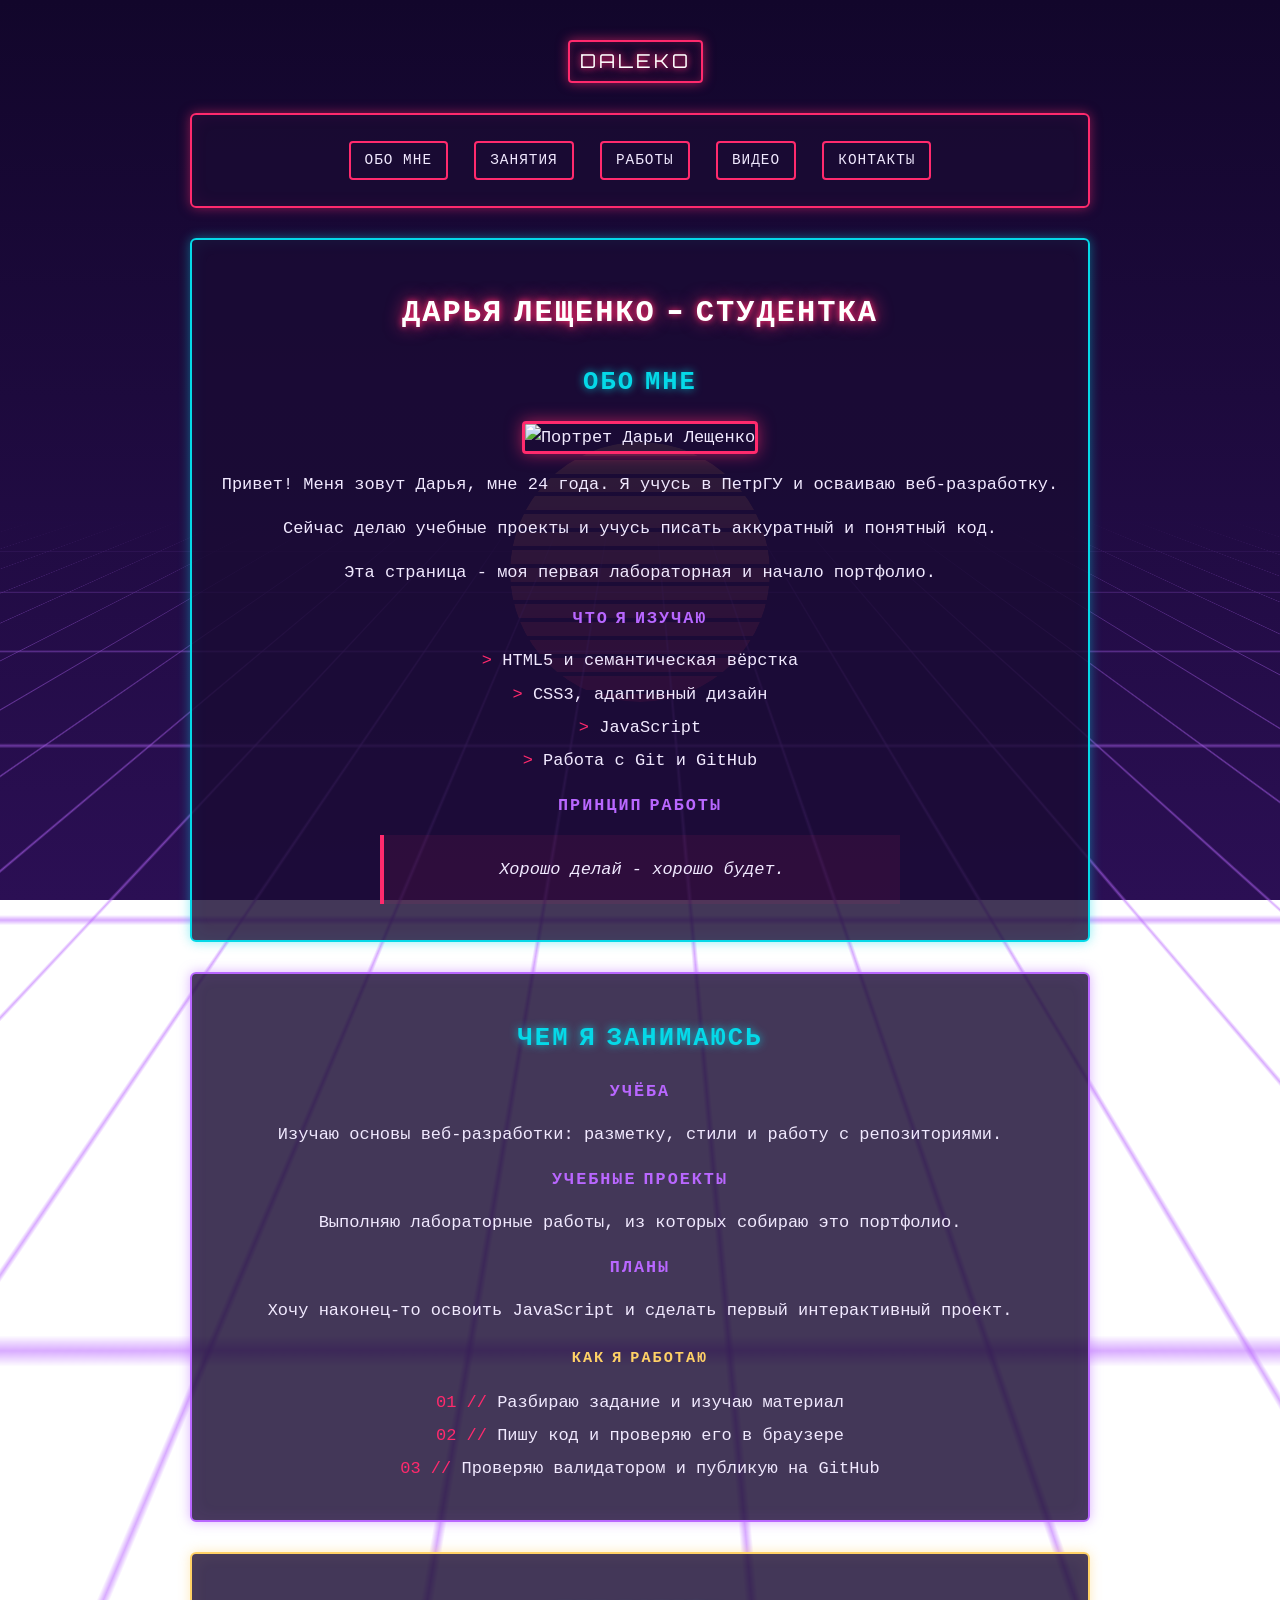
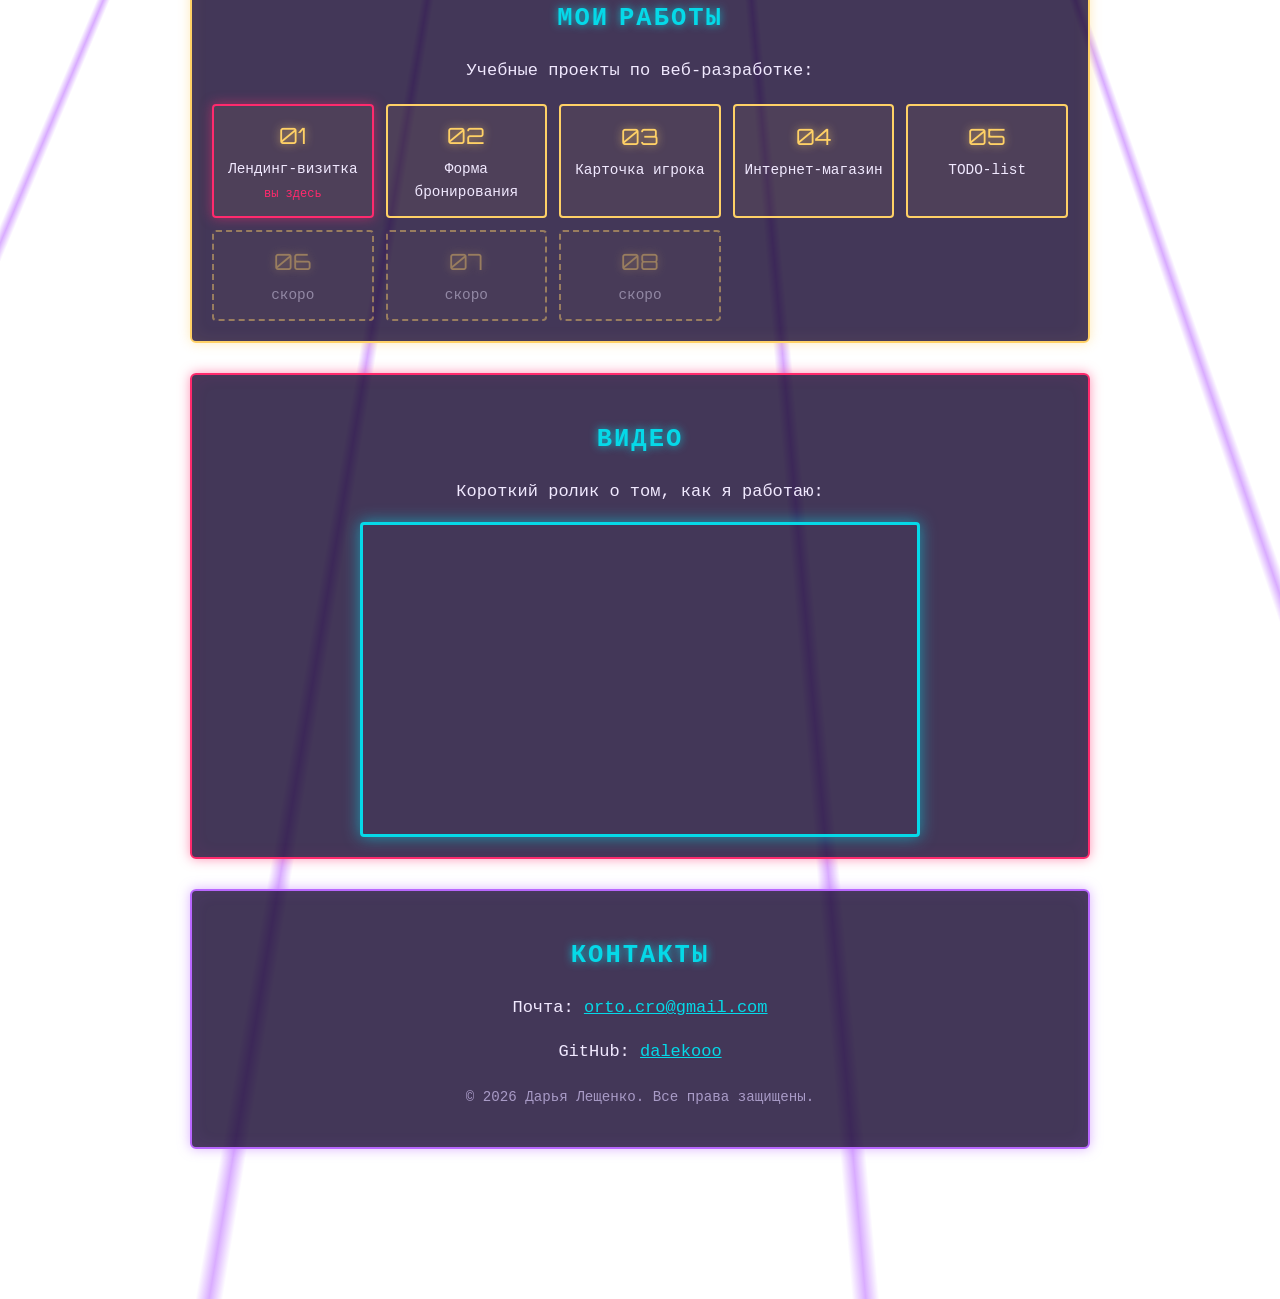
==== commit 927fd3c3: "Лаба 4; изменение карточки" ====
--- a/index.html
+++ b/index.html
@@ -85,9 +85,11 @@
                         <span class="title">Карточка игрока</span>
                         </a>
                     </li>
-                    <li class="soon">
+                    <li>
+                        <a href="lab4/index.html">
                         <span class="num">04</span>
-                        <span class="title">скоро</span>
+                        <span class="title">Интернет-магазин</span>
+                        </a>
                     </li>
                     <li>
                         <a href="lab5/index.html">
